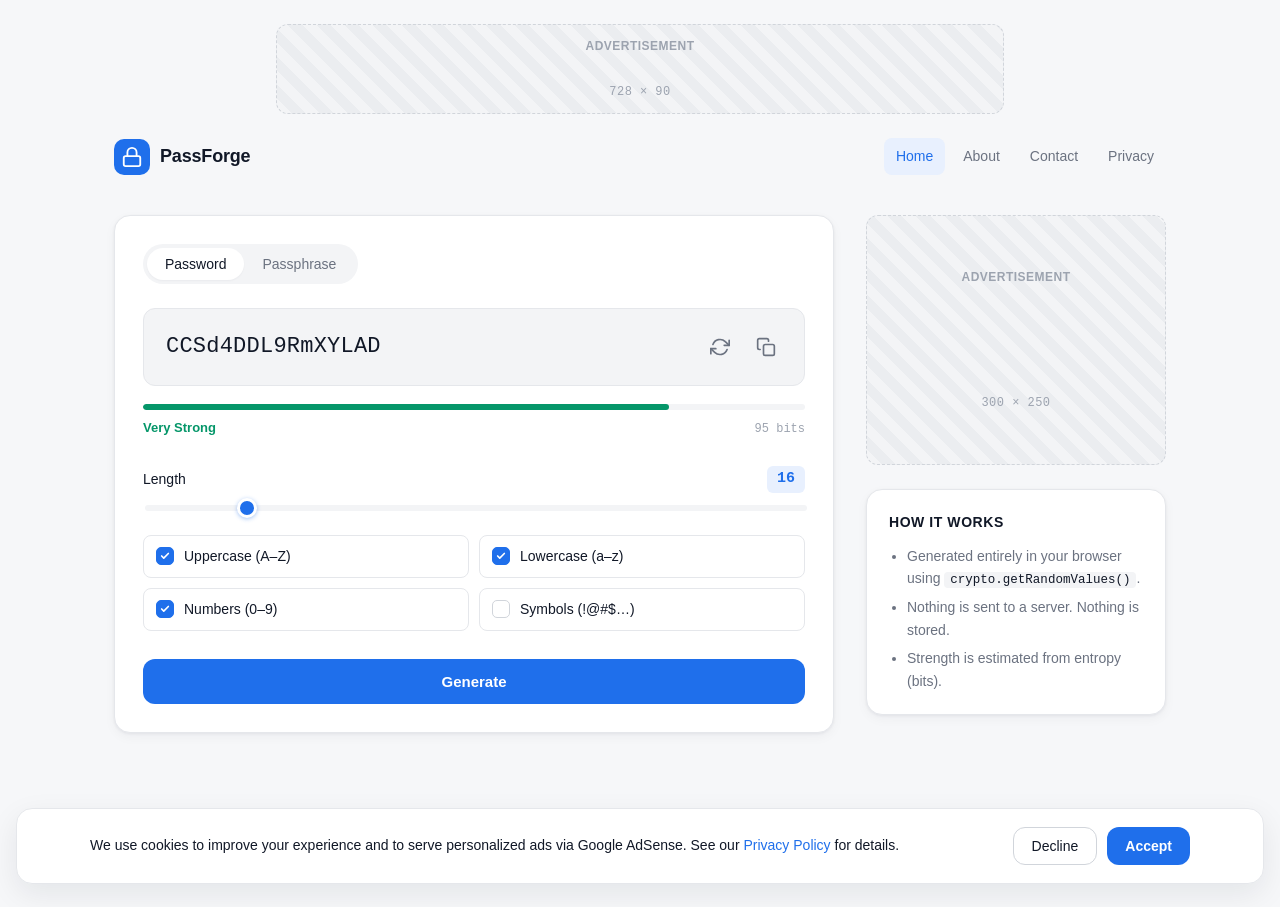
==== index.html @ 3b18b697 "Initial commit" ====
<!DOCTYPE html>
<html lang="en">
<head>
  <meta charset="UTF-8" />
  <meta name="viewport" content="width=device-width, initial-scale=1.0" />
  <title>PassForge — Free Password Generator</title>
  <meta name="description" content="Generate strong, secure passwords and passphrases instantly. Free, client-side, and private — your passwords never leave your device." />
  <link rel="canonical" href="https://www.passforge.com/" />

  <meta property="og:title" content="PassForge — Free Password Generator" />
  <meta property="og:description" content="Generate strong, secure passwords and passphrases instantly. Free, client-side, and private — your passwords never leave your device." />
  <meta property="og:type" content="website" />
  <meta property="og:url" content="https://www.passforge.com/" />
  <meta property="og:site_name" content="PassForge" />
  <meta property="og:image" content="https://www.passforge.com/og-image.png" />

  <link rel="stylesheet" href="styles.css" />

  <script type="application/ld+json">
  {
    "@context": "https://schema.org",
    "@type": "WebApplication",
    "name": "PassForge",
    "description": "Generate strong, secure passwords and passphrases instantly. Free, client-side, and private — your passwords never leave your device.",
    "url": "https://www.passforge.com/",
    "applicationCategory": "UtilitiesApplication",
    "operatingSystem": "Web",
    "offers": {
      "@type": "Offer",
      "price": "0",
      "priceCurrency": "USD"
    },
    "browserRequirements": "Requires JavaScript. Requires HTML5."
  }
  </script>
</head>
<body>
  <!-- Leaderboard ad slot -->
  <aside class="ad-slot ad-leaderboard" aria-label="Advertisement">
    <div class="ad-placeholder">
      <span class="ad-label">Advertisement</span>
      <span class="ad-size">728 × 90</span>
    </div>
  </aside>

  <header class="site-header">
    <div class="container header-inner">
      <a href="index.html" class="brand" aria-label="PassForge home">
        <div class="brand-mark" aria-hidden="true">
          <svg viewBox="0 0 24 24" width="22" height="22" fill="none" stroke="currentColor" stroke-width="2" stroke-linecap="round" stroke-linejoin="round">
            <rect x="3" y="11" width="18" height="11" rx="2" ry="2"></rect>
            <path d="M7 11V7a5 5 0 0 1 10 0v4"></path>
          </svg>
        </div>
        <span class="brand-name">PassForge</span>
      </a>
      <nav class="site-nav" aria-label="Main">
        <a href="index.html" class="is-active">Home</a>
        <a href="about.html">About</a>
        <a href="contact.html">Contact</a>
        <a href="privacy.html">Privacy</a>
      </nav>
    </div>
  </header>

  <main class="container main-grid">
    <section class="generator card" aria-labelledby="generator-heading">
      <h1 id="generator-heading" class="visually-hidden">Password Generator</h1>

      <!-- Mode toggle -->
      <div class="mode-toggle" role="tablist" aria-label="Generator mode">
        <button type="button" class="mode-btn is-active" role="tab" aria-selected="true" data-mode="password" id="mode-password">Password</button>
        <button type="button" class="mode-btn" role="tab" aria-selected="false" data-mode="passphrase" id="mode-passphrase">Passphrase</button>
      </div>

      <!-- Output -->
      <div class="output">
        <output id="output" class="output-text" aria-live="polite" aria-label="Generated password">click generate</output>
        <div class="output-actions">
          <button type="button" class="icon-btn" id="regenerate" aria-label="Regenerate">
            <svg viewBox="0 0 24 24" width="20" height="20" fill="none" stroke="currentColor" stroke-width="2" stroke-linecap="round" stroke-linejoin="round" aria-hidden="true">
              <polyline points="23 4 23 10 17 10"></polyline>
              <polyline points="1 20 1 14 7 14"></polyline>
              <path d="M3.51 9a9 9 0 0 1 14.85-3.36L23 10"></path>
              <path d="M20.49 15A9 9 0 0 1 5.64 18.36L1 14"></path>
            </svg>
          </button>
          <button type="button" class="icon-btn" id="copy" aria-label="Copy to clipboard">
            <svg viewBox="0 0 24 24" width="20" height="20" fill="none" stroke="currentColor" stroke-width="2" stroke-linecap="round" stroke-linejoin="round" aria-hidden="true">
              <rect x="9" y="9" width="13" height="13" rx="2" ry="2"></rect>
              <path d="M5 15H4a2 2 0 0 1-2-2V4a2 2 0 0 1 2-2h9a2 2 0 0 1 2 2v1"></path>
            </svg>
          </button>
        </div>
      </div>

      <!-- Strength meter -->
      <div class="strength" aria-live="polite">
        <div class="strength-bar" aria-hidden="true">
          <span class="strength-fill" id="strength-fill"></span>
        </div>
        <div class="strength-meta">
          <span class="strength-label" id="strength-label">—</span>
          <span class="strength-entropy" id="strength-entropy"></span>
        </div>
      </div>

      <!-- Password options -->
      <div class="options" id="password-options">
        <div class="option-row">
          <label for="length" class="option-label">
            <span>Length</span>
            <span class="option-value" id="length-value">16</span>
          </label>
          <input type="range" id="length" min="8" max="64" value="16" />
        </div>

        <fieldset class="checkbox-grid">
          <legend class="visually-hidden">Character types</legend>
          <label class="check">
            <input type="checkbox" id="opt-upper" checked />
            <span class="check-box" aria-hidden="true"></span>
            <span>Uppercase (A–Z)</span>
          </label>
          <label class="check">
            <input type="checkbox" id="opt-lower" checked />
            <span class="check-box" aria-hidden="true"></span>
            <span>Lowercase (a–z)</span>
          </label>
          <label class="check">
            <input type="checkbox" id="opt-number" checked />
            <span class="check-box" aria-hidden="true"></span>
            <span>Numbers (0–9)</span>
          </label>
          <label class="check">
            <input type="checkbox" id="opt-symbol" />
            <span class="check-box" aria-hidden="true"></span>
            <span>Symbols (!@#$…)</span>
          </label>
        </fieldset>
      </div>

      <!-- Passphrase options -->
      <div class="options is-hidden" id="passphrase-options">
        <div class="option-row">
          <label for="words" class="option-label">
            <span>Number of words</span>
            <span class="option-value" id="words-value">4</span>
          </label>
          <input type="range" id="words" min="3" max="10" value="4" />
        </div>
        <div class="option-row">
          <label for="separator" class="option-label">
            <span>Separator</span>
          </label>
          <select id="separator" class="select">
            <option value="-" selected>Dash ( - )</option>
            <option value=".">Period ( . )</option>
            <option value="_">Underscore ( _ )</option>
            <option value=" ">Space</option>
          </select>
        </div>
        <fieldset class="checkbox-grid">
          <legend class="visually-hidden">Passphrase options</legend>
          <label class="check">
            <input type="checkbox" id="pp-capitalize" checked />
            <span class="check-box" aria-hidden="true"></span>
            <span>Capitalize words</span>
          </label>
          <label class="check">
            <input type="checkbox" id="pp-number" />
            <span class="check-box" aria-hidden="true"></span>
            <span>Include a number</span>
          </label>
        </fieldset>
      </div>

      <button type="button" class="btn-primary" id="generate">Generate</button>
    </section>

    <aside class="sidebar">
      <div class="ad-slot ad-rectangle" aria-label="Advertisement">
        <div class="ad-placeholder">
          <span class="ad-label">Advertisement</span>
          <span class="ad-size">300 × 250</span>
        </div>
      </div>

      <div class="card info">
        <h2 class="info-title">How it works</h2>
        <ul class="info-list">
          <li>Generated entirely in your browser using <code>crypto.getRandomValues()</code>.</li>
          <li>Nothing is sent to a server. Nothing is stored.</li>
          <li>Strength is estimated from entropy (bits).</li>
        </ul>
      </div>
    </aside>
  </main>

  <footer class="site-footer">
    <div class="container footer-inner">
      <nav class="site-nav footer-nav" aria-label="Footer">
        <a href="index.html">Home</a>
        <a href="about.html">About</a>
        <a href="contact.html">Contact</a>
        <a href="privacy.html">Privacy</a>
      </nav>
      <p class="footer-copy">&copy; 2026 PassForge. All rights reserved.</p>
    </div>
  </footer>

  <div class="toast" id="toast" role="status" aria-live="polite"></div>

  <div class="cookie-banner" id="cookie-banner" role="dialog" aria-label="Cookie consent" aria-live="polite">
    <div class="cookie-banner-inner">
      <p class="cookie-text">
        We use cookies to improve your experience and to serve personalized ads via Google AdSense. See our <a href="privacy.html">Privacy Policy</a> for details.
      </p>
      <div class="cookie-actions">
        <button type="button" class="btn-secondary" id="cookie-decline">Decline</button>
        <button type="button" class="btn-primary" id="cookie-accept">Accept</button>
      </div>
    </div>
  </div>

  <script src="script.js"></script>
  <script src="cookie-consent.js"></script>
</body>
</html>
---- styles.css ----
/* --------------------------------------------------------
   Tokens
-------------------------------------------------------- */
:root {
  --bg: #f6f7f9;
  --surface: #ffffff;
  --surface-alt: #f3f4f6;
  --border: #e5e7eb;
  --border-strong: #d1d5db;
  --text: #111827;
  --text-muted: #6b7280;
  --text-subtle: #9ca3af;

  --accent: #1f6feb;
  --accent-hover: #1959c4;
  --accent-soft: #e8f0fe;

  --weak: #ef4444;
  --fair: #f59e0b;
  --strong: #10b981;
  --very-strong: #059669;

  --radius-sm: 8px;
  --radius: 12px;
  --radius-lg: 16px;

  --shadow-sm: 0 1px 2px rgba(17, 24, 39, 0.04);
  --shadow: 0 1px 3px rgba(17, 24, 39, 0.06), 0 4px 12px rgba(17, 24, 39, 0.04);
  --shadow-lg: 0 10px 30px rgba(17, 24, 39, 0.08);

  --font-sans: -apple-system, BlinkMacSystemFont, "Segoe UI", Roboto, Oxygen, Ubuntu, Cantarell, "Helvetica Neue", sans-serif;
  --font-mono: "SF Mono", ui-monospace, "JetBrains Mono", Menlo, Consolas, "Roboto Mono", monospace;
}

/* --------------------------------------------------------
   Base
-------------------------------------------------------- */
*,
*::before,
*::after {
  box-sizing: border-box;
}

html,
body {
  margin: 0;
  padding: 0;
}

body {
  background: var(--bg);
  color: var(--text);
  font-family: var(--font-sans);
  font-size: 16px;
  line-height: 1.5;
  -webkit-font-smoothing: antialiased;
  -moz-osx-font-smoothing: grayscale;
  min-height: 100vh;
  display: flex;
  flex-direction: column;
}

.container {
  width: 100%;
  max-width: 1100px;
  margin: 0 auto;
  padding: 0 24px;
}

.visually-hidden {
  position: absolute;
  width: 1px;
  height: 1px;
  padding: 0;
  margin: -1px;
  overflow: hidden;
  clip: rect(0, 0, 0, 0);
  white-space: nowrap;
  border: 0;
}

/* --------------------------------------------------------
   Header
-------------------------------------------------------- */
.site-header {
  padding: 24px 0 8px;
}

.header-inner {
  display: flex;
  align-items: center;
  justify-content: space-between;
  gap: 16px;
  flex-wrap: wrap;
}

.brand {
  display: flex;
  align-items: center;
  gap: 10px;
  text-decoration: none;
  color: var(--text);
}

a.brand:hover .brand-name {
  color: var(--accent);
}

.brand-mark {
  width: 36px;
  height: 36px;
  border-radius: 10px;
  background: var(--accent);
  color: #fff;
  display: grid;
  place-items: center;
}

.brand-name {
  font-weight: 600;
  font-size: 18px;
  letter-spacing: -0.01em;
}

.brand-tagline {
  margin: 0;
  color: var(--text-muted);
  font-size: 14px;
}

/* --------------------------------------------------------
   Ad slots
-------------------------------------------------------- */
.ad-slot {
  display: flex;
  justify-content: center;
  width: 100%;
}

.ad-leaderboard {
  padding: 24px 16px 0;
}

.ad-placeholder {
  display: grid;
  place-items: center;
  gap: 4px;
  background: repeating-linear-gradient(
    45deg,
    var(--surface-alt),
    var(--surface-alt) 10px,
    #ebedf0 10px,
    #ebedf0 20px
  );
  border: 1px dashed var(--border-strong);
  border-radius: var(--radius);
  color: var(--text-subtle);
  font-size: 12px;
  letter-spacing: 0.04em;
  text-transform: uppercase;
}

.ad-leaderboard .ad-placeholder {
  width: 728px;
  max-width: 100%;
  height: 90px;
}

.ad-rectangle .ad-placeholder {
  width: 300px;
  height: 250px;
  max-width: 100%;
}

.ad-label {
  font-weight: 600;
}

.ad-size {
  font-family: var(--font-mono);
}

/* --------------------------------------------------------
   Main grid
-------------------------------------------------------- */
.main-grid {
  display: grid;
  grid-template-columns: minmax(0, 1fr) 300px;
  gap: 32px;
  padding: 32px 24px 48px;
  flex: 1;
  align-items: start;
}

@media (max-width: 900px) {
  .main-grid {
    grid-template-columns: 1fr;
  }
}

/* --------------------------------------------------------
   Card
-------------------------------------------------------- */
.card {
  background: var(--surface);
  border: 1px solid var(--border);
  border-radius: var(--radius-lg);
  box-shadow: var(--shadow);
  padding: 28px;
}

@media (max-width: 600px) {
  .card {
    padding: 20px;
  }
}

/* --------------------------------------------------------
   Mode toggle
-------------------------------------------------------- */
.mode-toggle {
  display: inline-flex;
  background: var(--surface-alt);
  padding: 4px;
  border-radius: 999px;
  margin-bottom: 24px;
}

.mode-btn {
  appearance: none;
  border: 0;
  background: transparent;
  padding: 8px 18px;
  font-size: 14px;
  font-weight: 500;
  color: var(--text-muted);
  border-radius: 999px;
  cursor: pointer;
  transition: background 160ms ease, color 160ms ease;
}

.mode-btn:hover {
  color: var(--text);
}

.mode-btn.is-active {
  background: var(--surface);
  color: var(--text);
  box-shadow: var(--shadow-sm);
}

/* --------------------------------------------------------
   Output
-------------------------------------------------------- */
.output {
  display: flex;
  align-items: center;
  gap: 12px;
  background: var(--surface-alt);
  border: 1px solid var(--border);
  border-radius: var(--radius);
  padding: 18px 18px 18px 22px;
  margin-bottom: 18px;
  min-height: 76px;
}

.output-text {
  flex: 1;
  font-family: var(--font-mono);
  font-size: 22px;
  font-weight: 500;
  color: var(--text);
  letter-spacing: 0.01em;
  word-break: break-all;
  user-select: all;
  line-height: 1.35;
}

@media (max-width: 600px) {
  .output-text {
    font-size: 18px;
  }
}

.output-actions {
  display: flex;
  gap: 6px;
  flex-shrink: 0;
}

.icon-btn {
  appearance: none;
  border: 1px solid transparent;
  background: transparent;
  width: 40px;
  height: 40px;
  border-radius: 10px;
  display: grid;
  place-items: center;
  color: var(--text-muted);
  cursor: pointer;
  transition: background 160ms ease, color 160ms ease, border-color 160ms ease;
}

.icon-btn:hover {
  background: var(--surface);
  color: var(--accent);
  border-color: var(--border);
}

.icon-btn:active {
  transform: translateY(1px);
}

.icon-btn.is-success {
  color: var(--strong);
}

/* --------------------------------------------------------
   Strength meter
-------------------------------------------------------- */
.strength {
  margin-bottom: 28px;
}

.strength-bar {
  position: relative;
  height: 6px;
  background: var(--surface-alt);
  border-radius: 999px;
  overflow: hidden;
  margin-bottom: 8px;
}

.strength-fill {
  display: block;
  height: 100%;
  width: 0;
  border-radius: 999px;
  background: var(--border-strong);
  transition: width 240ms ease, background 240ms ease;
}

.strength-fill.is-weak { background: var(--weak); }
.strength-fill.is-fair { background: var(--fair); }
.strength-fill.is-strong { background: var(--strong); }
.strength-fill.is-very-strong { background: var(--very-strong); }

.strength-meta {
  display: flex;
  justify-content: space-between;
  align-items: baseline;
  font-size: 13px;
}

.strength-label {
  font-weight: 600;
  color: var(--text-muted);
}

.strength-label.is-weak { color: var(--weak); }
.strength-label.is-fair { color: var(--fair); }
.strength-label.is-strong { color: var(--strong); }
.strength-label.is-very-strong { color: var(--very-strong); }

.strength-entropy {
  color: var(--text-subtle);
  font-family: var(--font-mono);
  font-size: 12px;
}

/* --------------------------------------------------------
   Options
-------------------------------------------------------- */
.options {
  display: flex;
  flex-direction: column;
  gap: 22px;
  margin-bottom: 28px;
}

.options.is-hidden {
  display: none;
}

.option-row {
  display: flex;
  flex-direction: column;
  gap: 10px;
}

.option-label {
  display: flex;
  justify-content: space-between;
  align-items: center;
  font-size: 14px;
  font-weight: 500;
  color: var(--text);
}

.option-value {
  font-family: var(--font-mono);
  font-size: 15px;
  font-weight: 600;
  color: var(--accent);
  background: var(--accent-soft);
  padding: 2px 10px;
  border-radius: 6px;
  min-width: 36px;
  text-align: center;
}

/* Range slider */
input[type="range"] {
  -webkit-appearance: none;
  appearance: none;
  width: 100%;
  height: 6px;
  background: var(--surface-alt);
  border-radius: 999px;
  outline: none;
}

input[type="range"]::-webkit-slider-thumb {
  -webkit-appearance: none;
  appearance: none;
  width: 20px;
  height: 20px;
  border-radius: 50%;
  background: var(--accent);
  cursor: pointer;
  border: 3px solid #fff;
  box-shadow: 0 1px 4px rgba(31, 111, 235, 0.4);
  transition: transform 120ms ease;
}

input[type="range"]::-webkit-slider-thumb:hover {
  transform: scale(1.1);
}

input[type="range"]::-moz-range-thumb {
  width: 20px;
  height: 20px;
  border-radius: 50%;
  background: var(--accent);
  cursor: pointer;
  border: 3px solid #fff;
  box-shadow: 0 1px 4px rgba(31, 111, 235, 0.4);
}

/* Select */
.select {
  appearance: none;
  -webkit-appearance: none;
  width: 100%;
  padding: 10px 14px;
  font-size: 14px;
  font-family: inherit;
  color: var(--text);
  background: var(--surface);
  border: 1px solid var(--border);
  border-radius: var(--radius-sm);
  background-image: url("data:image/svg+xml,%3Csvg xmlns='http://www.w3.org/2000/svg' width='12' height='12' viewBox='0 0 24 24' fill='none' stroke='%236b7280' stroke-width='2' stroke-linecap='round' stroke-linejoin='round'%3E%3Cpolyline points='6 9 12 15 18 9'%3E%3C/polyline%3E%3C/svg%3E");
  background-repeat: no-repeat;
  background-position: right 14px center;
  cursor: pointer;
}

.select:focus {
  outline: none;
  border-color: var(--accent);
  box-shadow: 0 0 0 3px var(--accent-soft);
}

/* Checkbox grid */
.checkbox-grid {
  border: 0;
  margin: 0;
  padding: 0;
  display: grid;
  grid-template-columns: 1fr 1fr;
  gap: 10px;
}

@media (max-width: 480px) {
  .checkbox-grid {
    grid-template-columns: 1fr;
  }
}

.check {
  display: flex;
  align-items: center;
  gap: 10px;
  padding: 10px 12px;
  background: var(--surface);
  border: 1px solid var(--border);
  border-radius: var(--radius-sm);
  font-size: 14px;
  cursor: pointer;
  transition: border-color 160ms ease, background 160ms ease;
  user-select: none;
}

.check:hover {
  border-color: var(--border-strong);
}

.check input {
  position: absolute;
  opacity: 0;
  pointer-events: none;
}

.check-box {
  width: 18px;
  height: 18px;
  border-radius: 5px;
  border: 1.5px solid var(--border-strong);
  display: grid;
  place-items: center;
  flex-shrink: 0;
  transition: background 160ms ease, border-color 160ms ease;
}

.check-box::after {
  content: "";
  width: 10px;
  height: 10px;
  background-image: url("data:image/svg+xml,%3Csvg xmlns='http://www.w3.org/2000/svg' viewBox='0 0 24 24' fill='none' stroke='white' stroke-width='4' stroke-linecap='round' stroke-linejoin='round'%3E%3Cpolyline points='20 6 9 17 4 12'%3E%3C/polyline%3E%3C/svg%3E");
  background-size: contain;
  background-repeat: no-repeat;
  opacity: 0;
  transition: opacity 120ms ease;
}

.check input:checked ~ .check-box {
  background: var(--accent);
  border-color: var(--accent);
}

.check input:checked ~ .check-box::after {
  opacity: 1;
}

.check input:focus-visible ~ .check-box {
  box-shadow: 0 0 0 3px var(--accent-soft);
}

/* --------------------------------------------------------
   Primary button
-------------------------------------------------------- */
.btn-primary {
  appearance: none;
  border: 0;
  width: 100%;
  padding: 14px 20px;
  font-size: 15px;
  font-weight: 600;
  color: #fff;
  background: var(--accent);
  border-radius: var(--radius);
  cursor: pointer;
  transition: background 160ms ease, transform 80ms ease;
  font-family: inherit;
}

.btn-primary:hover {
  background: var(--accent-hover);
}

.btn-primary:active {
  transform: translateY(1px);
}

/* --------------------------------------------------------
   Sidebar
-------------------------------------------------------- */
.sidebar {
  display: flex;
  flex-direction: column;
  gap: 24px;
}

.sidebar .ad-slot {
  justify-content: flex-start;
}

@media (max-width: 900px) {
  .sidebar .ad-slot {
    justify-content: center;
  }
}

.info {
  padding: 22px;
}

.info-title {
  margin: 0 0 12px;
  font-size: 14px;
  font-weight: 600;
  color: var(--text);
  text-transform: uppercase;
  letter-spacing: 0.04em;
}

.info-list {
  margin: 0;
  padding-left: 18px;
  font-size: 14px;
  color: var(--text-muted);
  line-height: 1.6;
}

.info-list li + li {
  margin-top: 6px;
}

.info-list code {
  font-family: var(--font-mono);
  font-size: 12.5px;
  background: var(--surface-alt);
  padding: 1px 6px;
  border-radius: 4px;
  color: var(--text);
}

/* --------------------------------------------------------
   Footer
-------------------------------------------------------- */
.site-footer {
  padding: 24px 0 32px;
  text-align: center;
  font-size: 13px;
  color: var(--text-subtle);
}

.site-footer p {
  margin: 0;
}

/* --------------------------------------------------------
   Toast
-------------------------------------------------------- */
.toast {
  position: fixed;
  bottom: 32px;
  left: 50%;
  transform: translateX(-50%) translateY(20px);
  background: var(--text);
  color: #fff;
  padding: 10px 18px;
  border-radius: 999px;
  font-size: 14px;
  font-weight: 500;
  box-shadow: var(--shadow-lg);
  opacity: 0;
  pointer-events: none;
  transition: opacity 200ms ease, transform 200ms ease;
  z-index: 100;
}

.toast.is-visible {
  opacity: 1;
  transform: translateX(-50%) translateY(0);
}

/* --------------------------------------------------------
   Focus styles
-------------------------------------------------------- */
button:focus-visible,
input:focus-visible,
select:focus-visible {
  outline: none;
  box-shadow: 0 0 0 3px var(--accent-soft);
}

input[type="range"]:focus-visible {
  box-shadow: none;
}

input[type="range"]:focus-visible::-webkit-slider-thumb {
  box-shadow: 0 0 0 4px var(--accent-soft), 0 1px 4px rgba(31, 111, 235, 0.4);
}

/* --------------------------------------------------------
   Site nav (header + footer)
-------------------------------------------------------- */
.site-nav {
  display: flex;
  align-items: center;
  gap: 6px;
  flex-wrap: wrap;
}

.site-nav a {
  display: inline-block;
  padding: 8px 12px;
  font-size: 14px;
  font-weight: 500;
  color: var(--text-muted);
  text-decoration: none;
  border-radius: 8px;
  transition: background 160ms ease, color 160ms ease;
}

.site-nav a:hover {
  color: var(--text);
  background: var(--surface-alt);
}

.site-nav a.is-active {
  color: var(--accent);
  background: var(--accent-soft);
}

@media (max-width: 480px) {
  .site-nav a {
    padding: 6px 10px;
    font-size: 13px;
  }
}

/* --------------------------------------------------------
   Footer (extended)
-------------------------------------------------------- */
.footer-inner {
  display: flex;
  flex-direction: column;
  align-items: center;
  gap: 14px;
}

.footer-nav {
  justify-content: center;
}

.footer-copy {
  margin: 0;
}

/* --------------------------------------------------------
   Prose / content pages
-------------------------------------------------------- */
.page-main {
  display: block;
  flex: 1;
  padding: 24px 24px 48px;
}

.prose {
  max-width: 760px;
  margin: 0 auto;
}

.prose .card {
  padding: 36px;
}

@media (max-width: 600px) {
  .prose .card {
    padding: 24px;
  }
}

.prose h1 {
  margin: 0 0 8px;
  font-size: 28px;
  font-weight: 700;
  letter-spacing: -0.02em;
  color: var(--text);
}

.prose .lede {
  margin: 0 0 24px;
  font-size: 16px;
  color: var(--text-muted);
}

.prose h2 {
  margin: 28px 0 10px;
  font-size: 18px;
  font-weight: 600;
  color: var(--text);
}

.prose p,
.prose ul {
  margin: 0 0 14px;
  font-size: 15px;
  color: var(--text);
  line-height: 1.65;
}

.prose ul {
  padding-left: 20px;
}

.prose ul li + li {
  margin-top: 6px;
}

.prose a {
  color: var(--accent);
  text-decoration: none;
}

.prose a:hover {
  text-decoration: underline;
}

.prose .meta {
  margin-top: 24px;
  padding-top: 16px;
  border-top: 1px solid var(--border);
  font-size: 13px;
  color: var(--text-subtle);
}

/* --------------------------------------------------------
   Contact form
-------------------------------------------------------- */
.contact-form {
  display: flex;
  flex-direction: column;
  gap: 16px;
  margin-top: 8px;
}

.form-row {
  display: flex;
  flex-direction: column;
  gap: 6px;
}

.form-label {
  font-size: 14px;
  font-weight: 500;
  color: var(--text);
}

.form-input,
.form-textarea {
  width: 100%;
  padding: 10px 14px;
  font-family: inherit;
  font-size: 14px;
  color: var(--text);
  background: var(--surface);
  border: 1px solid var(--border);
  border-radius: var(--radius-sm);
  transition: border-color 160ms ease, box-shadow 160ms ease;
}

.form-textarea {
  min-height: 140px;
  resize: vertical;
  line-height: 1.55;
}

.form-input:focus,
.form-textarea:focus {
  outline: none;
  border-color: var(--accent);
  box-shadow: 0 0 0 3px var(--accent-soft);
}

.form-note {
  margin: 4px 0 0;
  font-size: 13px;
  color: var(--text-muted);
}

/* --------------------------------------------------------
   Secondary button
-------------------------------------------------------- */
.btn-secondary {
  appearance: none;
  padding: 12px 18px;
  font-size: 14px;
  font-weight: 500;
  color: var(--text);
  background: var(--surface);
  border: 1px solid var(--border-strong);
  border-radius: var(--radius);
  cursor: pointer;
  transition: background 160ms ease, border-color 160ms ease;
  font-family: inherit;
}

.btn-secondary:hover {
  background: var(--surface-alt);
  border-color: var(--text-subtle);
}

/* --------------------------------------------------------
   Cookie consent banner
-------------------------------------------------------- */
.cookie-banner {
  position: fixed;
  left: 16px;
  right: 16px;
  bottom: 16px;
  background: var(--surface);
  border: 1px solid var(--border);
  border-radius: var(--radius-lg);
  box-shadow: var(--shadow-lg);
  padding: 18px 20px;
  z-index: 200;
  display: none;
}

.cookie-banner.is-visible {
  display: block;
}

.cookie-banner-inner {
  display: flex;
  align-items: center;
  gap: 18px;
  flex-wrap: wrap;
  justify-content: space-between;
  max-width: 1100px;
  margin: 0 auto;
  padding: 0;
}

.cookie-text {
  margin: 0;
  font-size: 14px;
  color: var(--text);
  flex: 1;
  min-width: 240px;
  line-height: 1.55;
}

.cookie-text a {
  color: var(--accent);
  text-decoration: none;
}

.cookie-text a:hover {
  text-decoration: underline;
}

.cookie-actions {
  display: flex;
  gap: 10px;
  flex-shrink: 0;
}

.cookie-actions .btn-primary,
.cookie-actions .btn-secondary {
  width: auto;
  padding: 10px 18px;
  font-size: 14px;
}

@media (max-width: 600px) {
  .cookie-banner {
    left: 8px;
    right: 8px;
    bottom: 8px;
    padding: 16px;
  }

  .cookie-banner-inner {
    align-items: stretch;
  }

  .cookie-actions {
    width: 100%;
  }

  .cookie-actions .btn-primary,
  .cookie-actions .btn-secondary {
    flex: 1;
  }
}
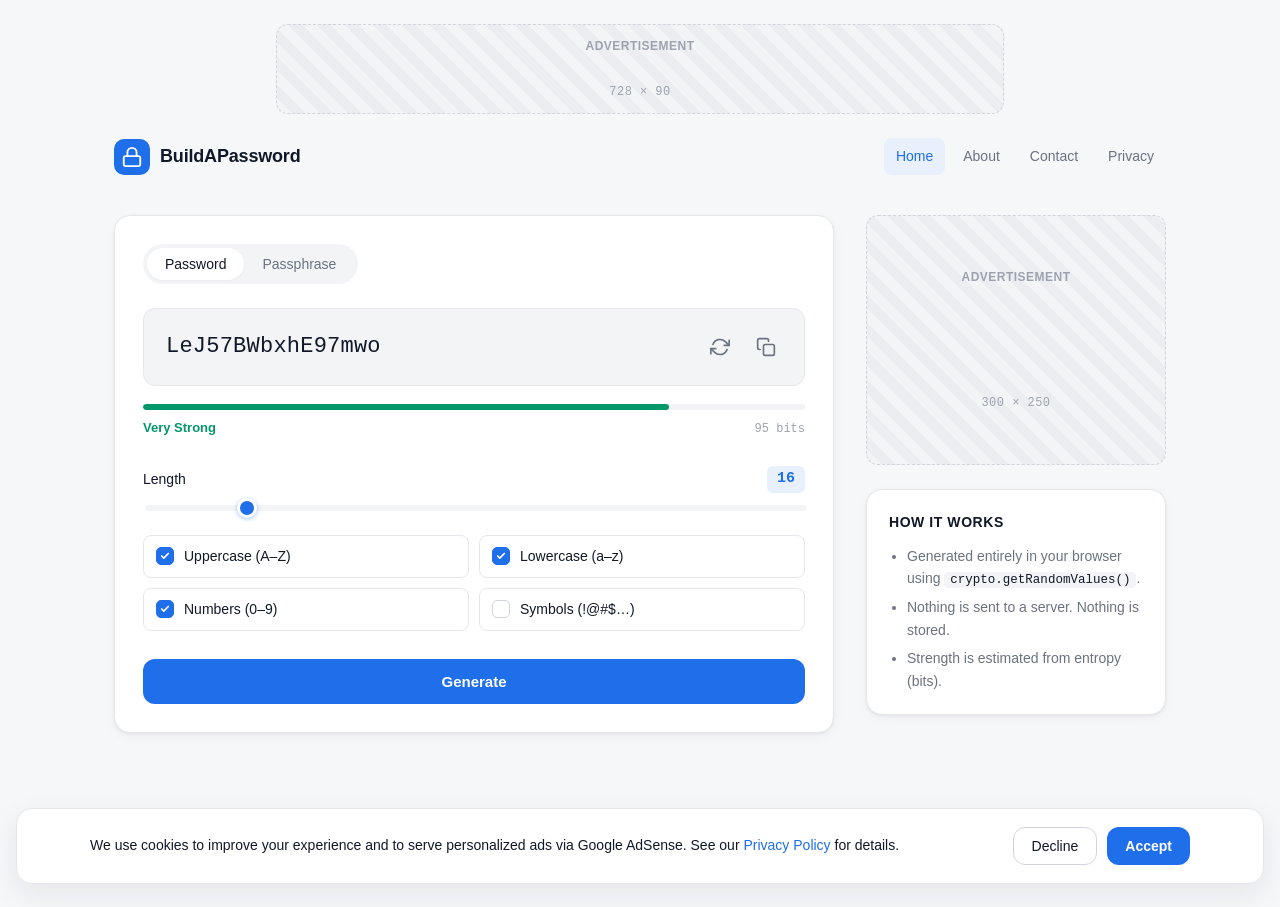
==== commit d5936b1e: "Rebrand from Passforge to BuildAPassword" ====
--- a/index.html
+++ b/index.html
@@ -3,16 +3,16 @@
 <head>
   <meta charset="UTF-8" />
   <meta name="viewport" content="width=device-width, initial-scale=1.0" />
-  <title>PassForge — Free Password Generator</title>
+  <title>BuildAPassword — Free Password Generator</title>
   <meta name="description" content="Generate strong, secure passwords and passphrases instantly. Free, client-side, and private — your passwords never leave your device." />
-  <link rel="canonical" href="https://www.passforge.com/" />
-
-  <meta property="og:title" content="PassForge — Free Password Generator" />
+  <link rel="canonical" href="https://buildapassword.com/" />
+
+  <meta property="og:title" content="BuildAPassword — Free Password Generator" />
   <meta property="og:description" content="Generate strong, secure passwords and passphrases instantly. Free, client-side, and private — your passwords never leave your device." />
   <meta property="og:type" content="website" />
-  <meta property="og:url" content="https://www.passforge.com/" />
-  <meta property="og:site_name" content="PassForge" />
-  <meta property="og:image" content="https://www.passforge.com/og-image.png" />
+  <meta property="og:url" content="https://buildapassword.com/" />
+  <meta property="og:site_name" content="BuildAPassword" />
+  <meta property="og:image" content="https://buildapassword.com/og-image.png" />
 
   <link rel="stylesheet" href="styles.css" />
 
@@ -20,9 +20,9 @@
   {
     "@context": "https://schema.org",
     "@type": "WebApplication",
-    "name": "PassForge",
+    "name": "BuildAPassword",
     "description": "Generate strong, secure passwords and passphrases instantly. Free, client-side, and private — your passwords never leave your device.",
-    "url": "https://www.passforge.com/",
+    "url": "https://buildapassword.com/",
     "applicationCategory": "UtilitiesApplication",
     "operatingSystem": "Web",
     "offers": {
@@ -45,14 +45,14 @@
 
   <header class="site-header">
     <div class="container header-inner">
-      <a href="index.html" class="brand" aria-label="PassForge home">
+      <a href="index.html" class="brand" aria-label="BuildAPassword home">
         <div class="brand-mark" aria-hidden="true">
           <svg viewBox="0 0 24 24" width="22" height="22" fill="none" stroke="currentColor" stroke-width="2" stroke-linecap="round" stroke-linejoin="round">
             <rect x="3" y="11" width="18" height="11" rx="2" ry="2"></rect>
             <path d="M7 11V7a5 5 0 0 1 10 0v4"></path>
           </svg>
         </div>
-        <span class="brand-name">PassForge</span>
+        <span class="brand-name">BuildAPassword</span>
       </a>
       <nav class="site-nav" aria-label="Main">
         <a href="index.html" class="is-active">Home</a>
@@ -205,7 +205,7 @@
         <a href="contact.html">Contact</a>
         <a href="privacy.html">Privacy</a>
       </nav>
-      <p class="footer-copy">&copy; 2026 PassForge. All rights reserved.</p>
+      <p class="footer-copy">&copy; 2026 BuildAPassword. All rights reserved.</p>
     </div>
   </footer>
 
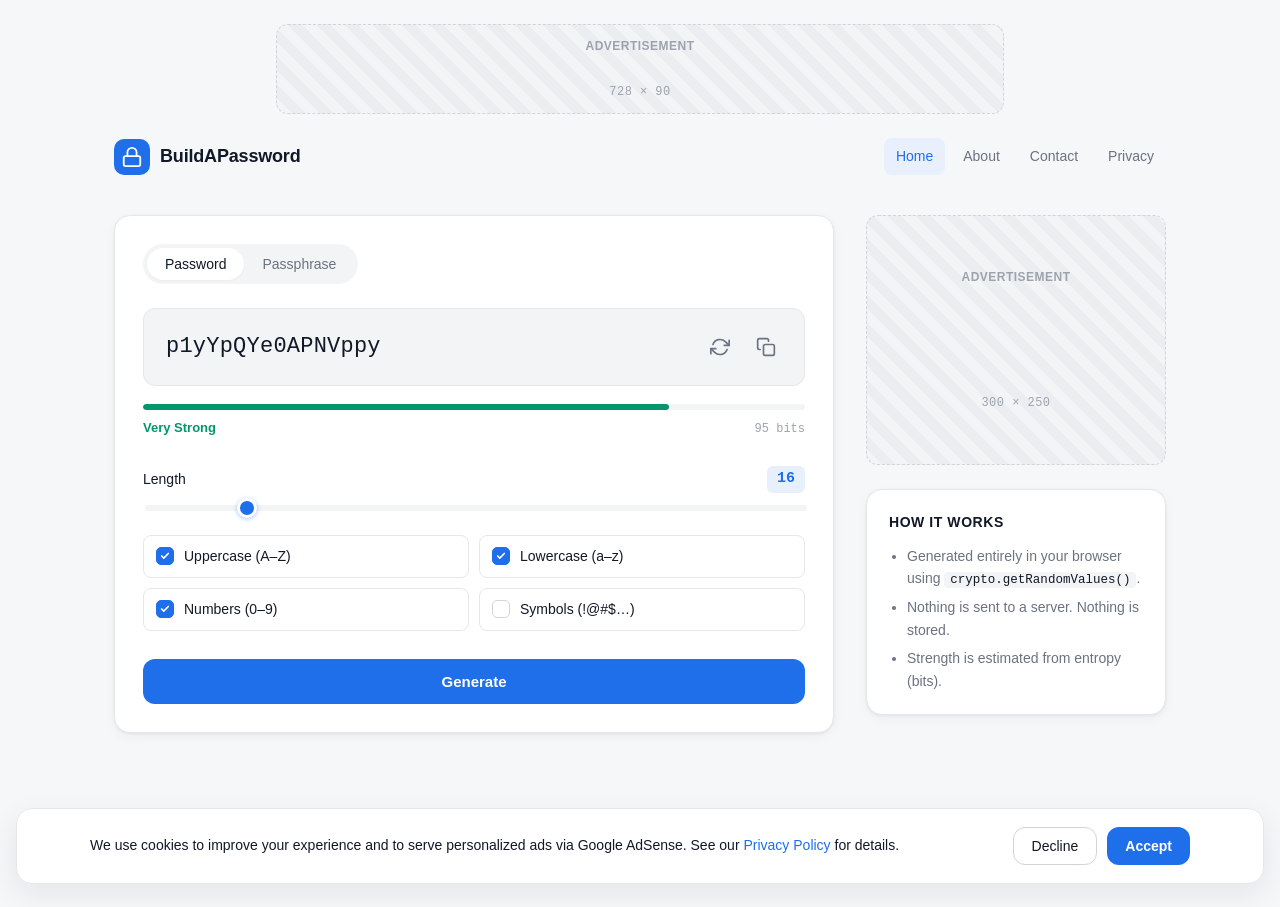
==== commit 98f27d1a: "Google Analytics integration" ====
--- a/index.html
+++ b/index.html
@@ -1,6 +1,15 @@
 <!DOCTYPE html>
 <html lang="en">
 <head>
+  <!-- Google tag (gtag.js) -->
+<script async src="https://www.googletagmanager.com/gtag/js?id=G-00T8C39XHF"></script>
+<script>
+  window.dataLayer = window.dataLayer || [];
+  function gtag(){dataLayer.push(arguments);}
+  gtag('js', new Date());
+
+  gtag('config', 'G-00T8C39XHF');
+</script>
   <meta charset="UTF-8" />
   <meta name="viewport" content="width=device-width, initial-scale=1.0" />
   <title>BuildAPassword — Free Password Generator</title>
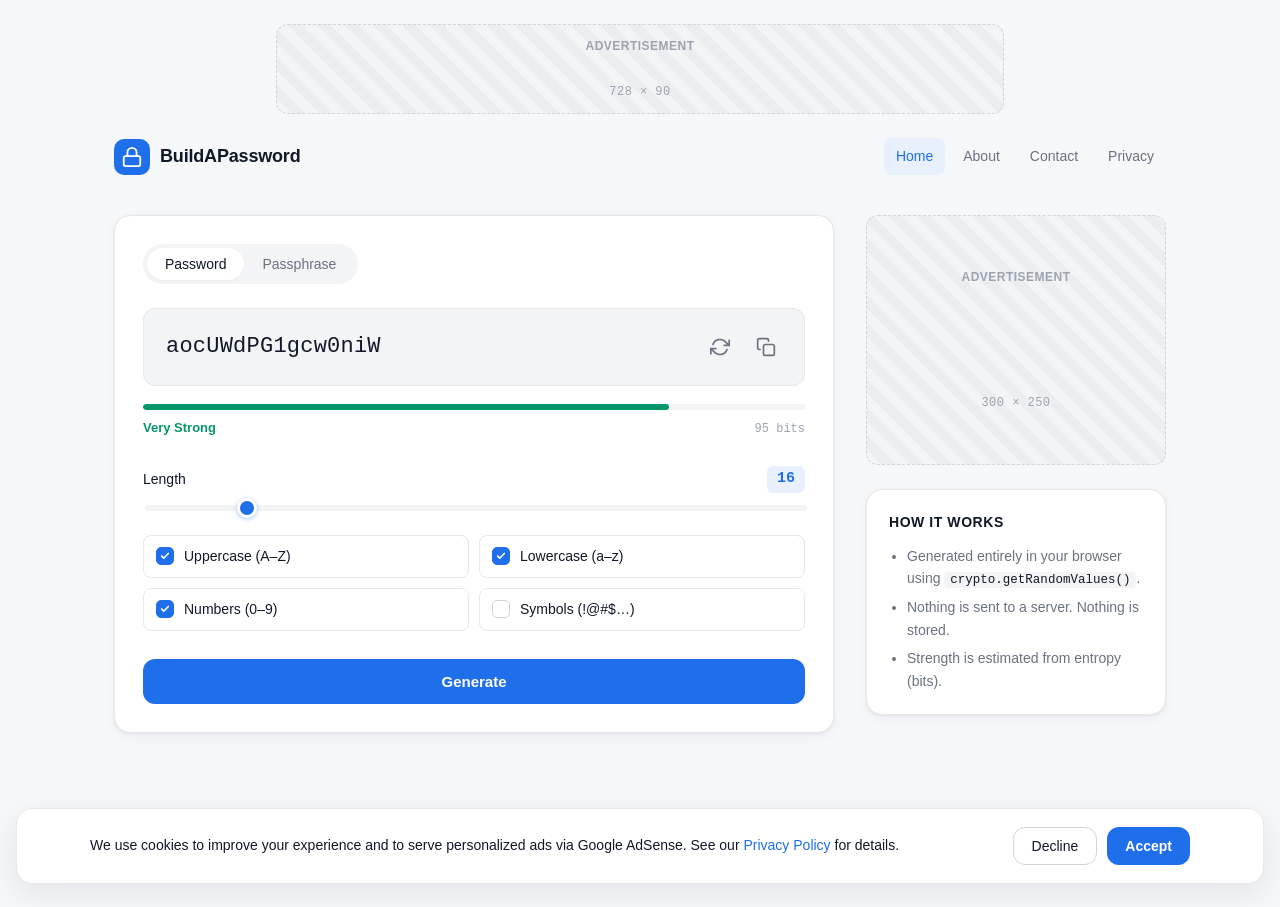
==== commit 470a6cdb: "Gate Google analytics behind cookie consent (GDPR)" ====
--- a/index.html
+++ b/index.html
@@ -1,15 +1,6 @@
 <!DOCTYPE html>
 <html lang="en">
 <head>
-  <!-- Google tag (gtag.js) -->
-<script async src="https://www.googletagmanager.com/gtag/js?id=G-00T8C39XHF"></script>
-<script>
-  window.dataLayer = window.dataLayer || [];
-  function gtag(){dataLayer.push(arguments);}
-  gtag('js', new Date());
-
-  gtag('config', 'G-00T8C39XHF');
-</script>
   <meta charset="UTF-8" />
   <meta name="viewport" content="width=device-width, initial-scale=1.0" />
   <title>BuildAPassword — Free Password Generator</title>
